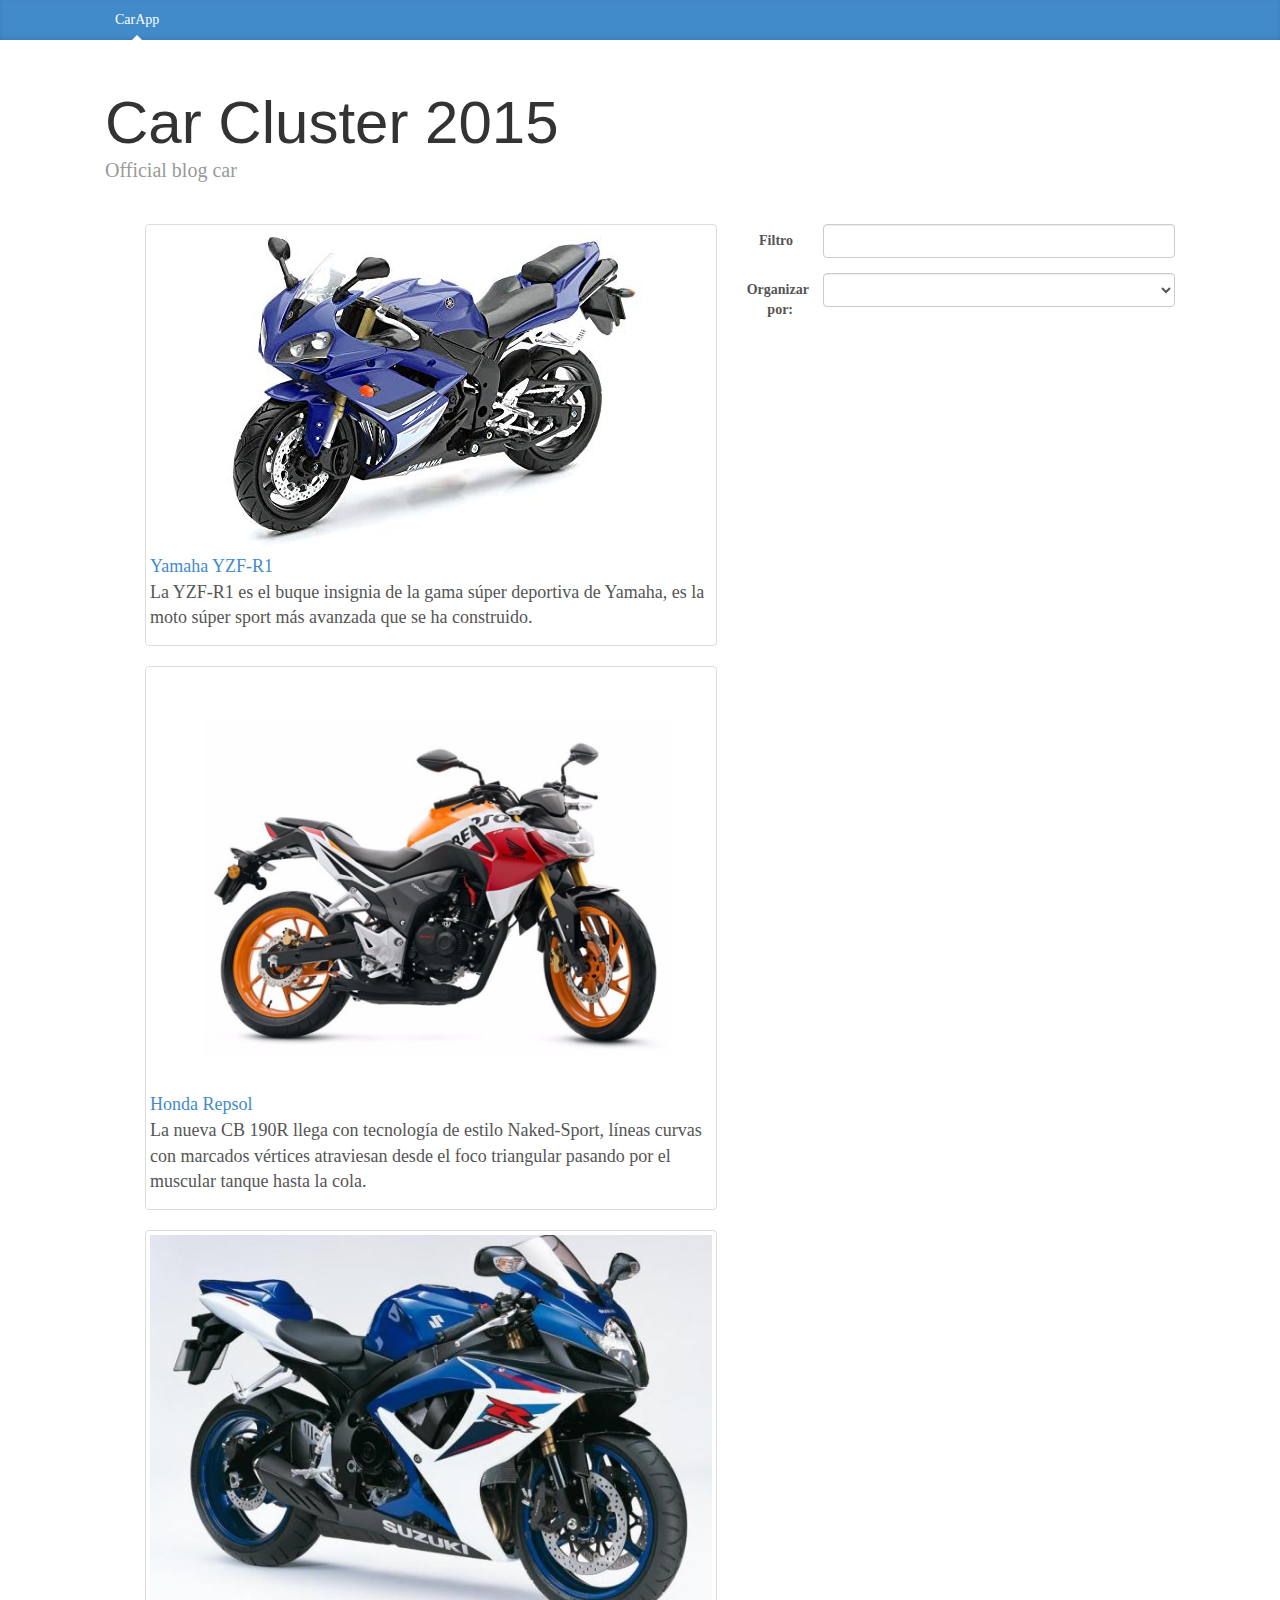
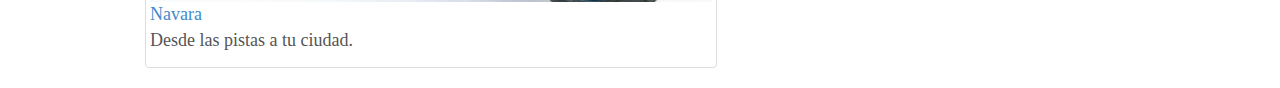
==== index.html @ 9deac783 "Primer commit" ====
<!DOCTYPE html>
<html lang="en" ng-app="carApp"> 
    <head>
        <meta charset="utf-8">
        <meta http-equiv="X-UA-Compatible" content="IE=edge">
        <meta name="viewport" content="width=device-width, initial-scale=1">
        <meta name="description" content="">
        <meta name="author" content="">
        <link rel="icon" href="../../favicon.ico">

        <title>Car App</title>
        <link href="css/bootstrap.css" rel="stylesheet">
        <link href="css/jumbotron-narrow.css" rel="stylesheet">
        <link rel="stylesheet" href="css/animations.css">

        <script src="js/jquery-1.10.2.js"></script>
        <script src="js/angular.js"></script>
        <script src="js/angular-animate.js"></script><!-- se agrega libreria para animaciones angular -->
        <script src="js/angular-route.js"></script> <!-- se agrega el manejador  angular para routing-->
        <script src="js/angular-resource.js"></script> <!-- se agrega el manejador angular para recursos REST -->
        <script src="js/app.js"></script> <!-- se agrega el modulo -->
        <script src="js/animations.js"></script> <!-- control de anumaciones -->
        <script src="js/controllers.js"></script> <!--Se agrega un nuevo archivo Controller-->
        <script src="js/services.js"></script> <!-- se agrega los servicios-->
    </head>

    <body ng-controller="CarListCtrl"> <!-- se enlaza el controlador al body-->

        <div class="blog-masthead">
          <div class="container">
            <nav class="blog-nav">
              <a class="blog-nav-item active" href="">CarApp</a>

            </nav>
          </div>
        </div>
        <!-- 
        <div class="container">
            <div ng-view class="view-frame"></div>
        </div>
        -->
        <div ng-view class="container"></div>

    </body>

</html>
---- css/jumbotron-narrow.css ----
/*
 * Globals
 */

body {
  font-family: Georgia, "Times New Roman", Times, serif;
  color: #555;
}

h1, .h1,
h2, .h2,
h3, .h3,
h4, .h4,
h5, .h5,
h6, .h6 {
  margin-top: 0;
  font-family: "Helvetica Neue", Helvetica, Arial, sans-serif;
  font-weight: normal;
  color: #333;
}


/*
 * Override Bootstrap's default container.
 */

@media (min-width: 1200px) {
  .container {
    width: 1100px;
  }
}


/*
 * Masthead for nav
 */

.blog-masthead {
  background-color: #428bca;
  -webkit-box-shadow: inset 0 -2px 5px rgba(0,0,0,.1);
          box-shadow: inset 0 -2px 5px rgba(0,0,0,.1);
}

/* Nav links */
.blog-nav-item {
  position: relative;
  display: inline-block;
  padding: 10px;
  font-weight: 500;
  color: #cdddeb;
}
.blog-nav-item:hover,
.blog-nav-item:focus {
  color: #fff;
  text-decoration: none;
}

/* Active state gets a caret at the bottom */
.blog-nav .active {
  color: #fff;
}
.blog-nav .active:after {
  position: absolute;
  bottom: 0;
  left: 50%;
  width: 0;
  height: 0;
  margin-left: -5px;
  vertical-align: middle;
  content: " ";
  border-right: 5px solid transparent;
  border-bottom: 5px solid;
  border-left: 5px solid transparent;
}


/*
 * Blog name and description
 */

.blog-header {
  padding-top: 20px;
  padding-bottom: 20px;
}
.blog-title {
  margin-top: 30px;
  margin-bottom: 0;
  font-size: 60px;
  font-weight: normal;
}
.blog-description {
  font-size: 20px;
  color: #999;
}


/*
 * Main column and sidebar layout
 */

.blog-main {
  font-size: 18px;
  line-height: 1.5;
}

/* Sidebar modules for boxing content */
.sidebar-module {
  padding: 15px;
  margin: 0 -15px 15px;
}
.sidebar-module-inset {
  padding: 15px;
  background-color: #f5f5f5;
  border-radius: 4px;
}
.sidebar-module-inset p:last-child,
.sidebar-module-inset ul:last-child,
.sidebar-module-inset ol:last-child {
  margin-bottom: 0;
}


/* Pagination */
.pager {
  margin-bottom: 60px;
  text-align: left;
}
.pager > li > a {
  width: 140px;
  padding: 10px 20px;
  text-align: center;
  border-radius: 30px;
}


/*
 * Blog posts
 */

.blog-post {
  margin-bottom: 60px;
}
.blog-post-title {
  margin-bottom: 5px;
  font-size: 40px;
}
.blog-post-meta {
  margin-bottom: 20px;
  color: #999;
}


/*
 * Footer
 */

.blog-footer {
  padding: 40px 0;
  color: #999;
  text-align: center;
  background-color: #f9f9f9;
  border-top: 1px solid #e5e5e5;
}
.blog-footer p:last-child {
  margin-bottom: 0;
}
.car-images {
  background-color: white;
  width: 450px;
  height: 450px;
  overflow: hidden;
  position: relative;
  float: left;
}

.cars {
  list-style: none;
}


img.car {
  float: left;
  margin-right: 3em;
  margin-bottom: 2em;
  background-color: white;
  padding: 2em;
  height: 400px;
  width: 400px;
  display: none;
}

img.car:first-child {
  display: block;
}


ul.car-thumbs {
  margin: 0;
  list-style: none;
}

ul.car-thumbs li {
  border: 1px solid black;
  display: inline-block;
  margin: 1em;
  background-color: white;
}

ul.car-thumbs img {
  height: 100px;
  width: 100px;
  padding: 1em;
}

ul.car-thumbs img:hover {
  cursor: pointer;
}

ul.specs {
  clear: both;
  margin: 0;
  padding: 0;
  list-style: none;
}

ul.specs > li{
  display: inline-block;
  width: 200px;
  vertical-align: top;
}

ul.specs > li > span{
  font-weight: bold;
  font-size: 1.2em;
}

ul.specs dt {
  font-weight: bold;
}
---- css/animations.css ----
/*
 * animations css stylesheet
 */

/* animate ngRepeat in car listing */

.car-listing.ng-enter,
.car-listing.ng-leave,
.car-listing.ng-move {
  -webkit-transition: 0.5s linear all;
  -moz-transition: 0.5s linear all;
  -o-transition: 0.5s linear all;
  transition: 0.5s linear all;
}

.car-listing.ng-enter,
.car-listing.ng-move {
  opacity: 0;
  height: 0;
  overflow: hidden;
}

.car-listing.ng-move.ng-move-active,
.car-listing.ng-enter.ng-enter-active {
  opacity: 1;
  height: 120px;
}

.car-listing.ng-leave {
  opacity: 1;
  overflow: hidden;
}

.car-listing.ng-leave.ng-leave-active {
  opacity: 0;
  height: 0;
  padding-top: 0;
  padding-bottom: 0;
}

/* cross fading between routes with ngView */

.view-container {
  position: relative;
}

.view-frame.ng-enter,
.view-frame.ng-leave {
  background: white;
  position: absolute;
  top: 0;
  left: 0;
  right: 0;
}

.view-frame.ng-enter {
  -webkit-animation: 0.5s fade-in;
  -moz-animation: 0.5s fade-in;
  -o-animation: 0.5s fade-in;
  animation: 0.5s fade-in;
  z-index: 100;
}

.view-frame.ng-leave {
  -webkit-animation: 0.5s fade-out;
  -moz-animation: 0.5s fade-out;
  -o-animation: 0.5s fade-out;
  animation: 0.5s fade-out;
  z-index: 99;
}

@keyframes fade-in {
  from { opacity: 0; }
  to { opacity: 1; }
}
@-moz-keyframes fade-in {
  from { opacity: 0; }
  to { opacity: 1; }
}
@-webkit-keyframes fade-in {
  from { opacity: 0; }
  to { opacity: 1; }
}

@keyframes fade-out {
  from { opacity: 1; }
  to { opacity: 0; }
}
@-moz-keyframes fade-out {
  from { opacity: 1; }
  to { opacity: 0; }
}
@-webkit-keyframes fade-out {
  from { opacity: 1; }
  to { opacity: 0; }
}
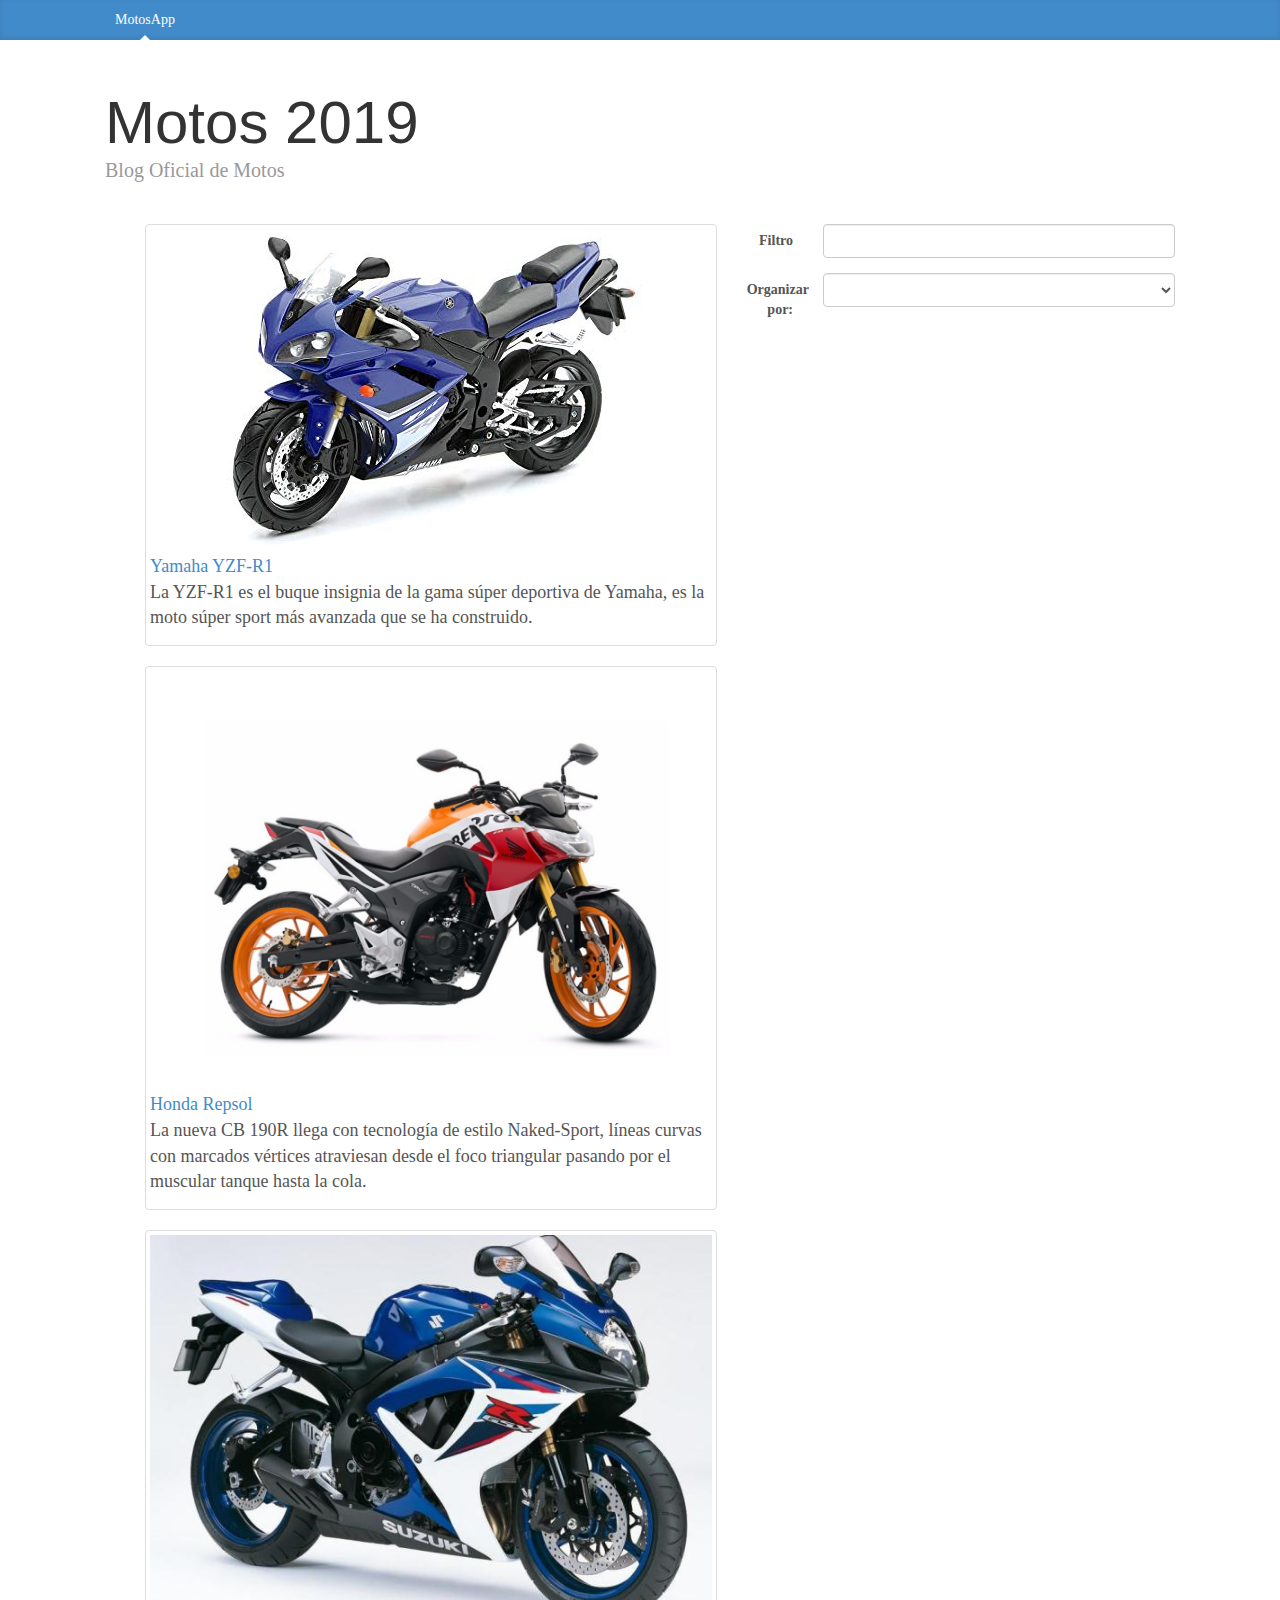
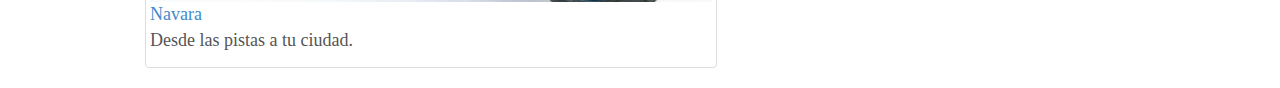
==== commit bc0e1aa9: "cambionombre motos" ====
--- a/index.html
+++ b/index.html
@@ -9,7 +9,7 @@
         <meta name="author" content="">
         <link rel="icon" href="../../favicon.ico">
 
-        <title>Car App</title>
+        <title>Motos App</title>
         <link href="css/bootstrap.css" rel="stylesheet">
         <link href="css/jumbotron-narrow.css" rel="stylesheet">
         <link rel="stylesheet" href="css/animations.css">
@@ -30,7 +30,7 @@
         <div class="blog-masthead">
           <div class="container">
             <nav class="blog-nav">
-              <a class="blog-nav-item active" href="">CarApp</a>
+              <a class="blog-nav-item active" href="">MotosApp</a>
 
             </nav>
           </div>
